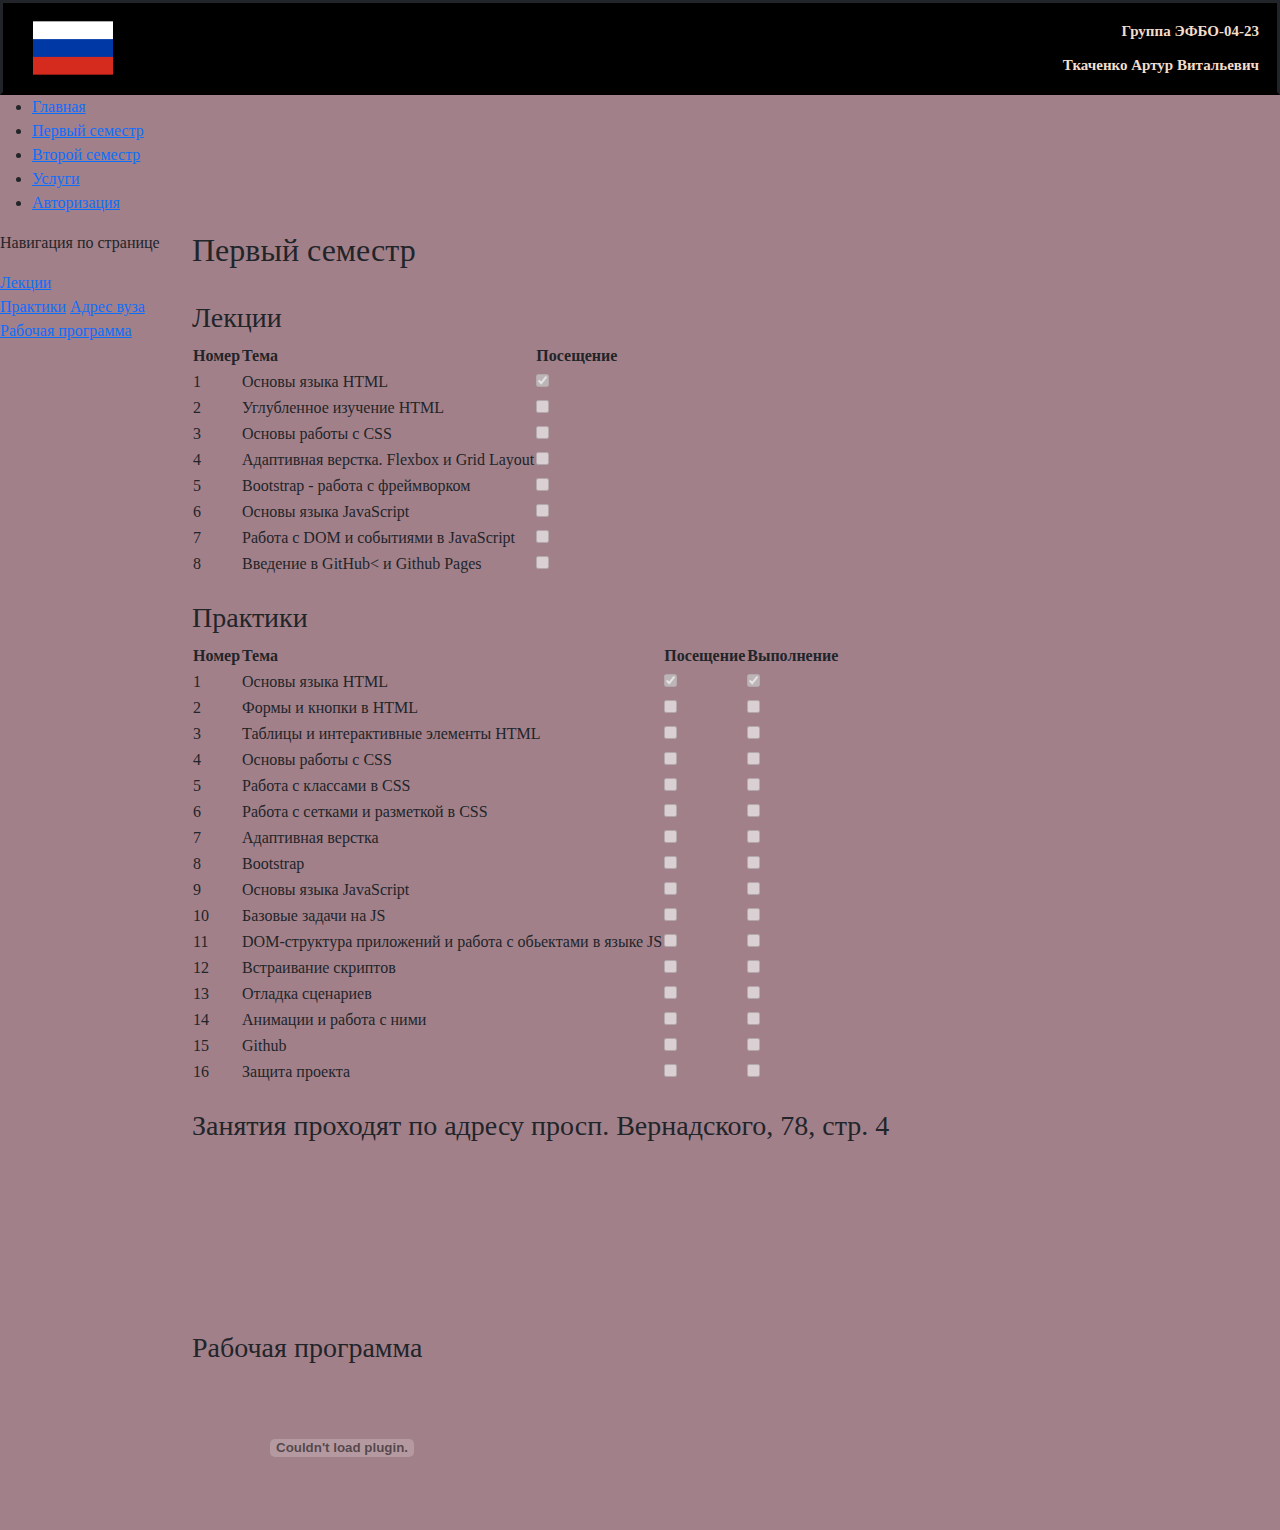
==== bt.html @ 9330e8f7 "Add files via upload" ====
<!DOCTYPE html>
<html lang="ru">
<head>
    <meta charset="UTF-8">
    <meta name="viewport" content="width=device-width, initial-scale=1.0">
    <title>bt(Первый семестр)</title>
    <link rel="icon" href="https://img.icons8.com/fluency/96/star--v1.png">
    <link rel="shortcut icon" href="https://img.icons8.com/fluency/96/star--v1.png">
    <link href="https://cdn.jsdelivr.net/npm/bootstrap@5.3.3/dist/css/bootstrap.min.css" rel="stylesheet" integrity="sha384-QWTKZyjpPEjISv5WaRU9OFeRpok6YctnYmDr5pNlyT2bRjXh0JMhjY6hW+ALEwIH" crossorigin="anonymous">
    <link rel="stylesheet" href="bootstrap.css">
</head>
<body>
<header>
    <a href="workspace.html"><img src="foto/Flag_of_Russia.svg" width="80px" height="80px"></a>
    <div class="hp">
        <p>Группа ЭФБО-04-23</p>
        <p class="hp2">Ткаченко Артур Витальевич</p>
    </div>
</header>

<!--Навигационные бар-->
<nav>
    <ul class="navbarul">
        <li><a href="main.html" class="linkbt">Главная</a></li>
        <li><a href="bt.html" class="linkbt">Первый семестр</a></li>
        <li><a class="linkbt">Второй семестр</a></li>
        <li><a href="service.html" class="linkbt">Услуги</a></li>
        <li><a class="linkbt">Авторизация</a></li>
    </ul>
</nav>

<div  style="display: flex; flex-direction: row;">
    <!--Боковая часть-->
    <div class="aside" style="width: 15%">
        <div class="aside-elements">
            <p>Навигация по странице</p>
            <div>
                <a href="#Lection" class="link2">Лекции</a><br>
                <a href="#Seminars" class="link2" style="margin-top: -7%;">Практики</a>
                <a href="#street" class="link2" style="margin-top: 3%;">Адрес вуза</a>
                <a href="#work" class="link2" style="margin-top: 3%;">Рабочая программа</a>
            </div>
        </div>
    </div>

    <!--Основая часть страницы-->
    <main class="workspace">
        <h2>Первый семестр</h2>
        <br>
        <h3 id="Lection">Лекции</h3>
        <table>
            <thead>
            <tr>
                <th>Номер</th>
                <th>Тема</th>
                <th>Посещение</th>
            </tr>
            </thead>
            <tbody>
            <tr>
                <td>1</td>
                <td>Основы языка HTML</td>
                <td><input type="checkbox" checked disabled></td>
            </tr>
            <tr>
                <td>2</td>
                <td>Углубленное изучение HTML</td>
                <td><input type="checkbox" disabled></td>
            </tr>
            <tr>
                <td>3</td>
                <td>Основы работы с CSS</td>
                <td><input type="checkbox" disabled></td>
            </tr>
            <tr>
                <td>4</td>
                <td>Адаптивная верстка. Flexbox и Grid Layout</td>
                <td><input type="checkbox" disabled></td>
            </tr>
            <tr>
                <td>5</td>
                <td>Bootstrap - работа с фреймворком</td>
                <td><input type="checkbox" disabled></td>
            </tr>
            <tr>
                <td>6</td>
                <td>Основы языка JavaScript</td>
                <td><input type="checkbox" disabled></td>
            </tr>
            <tr>
                <td>7</td>
                <td>Работа с DOM и событиями в JavaScript</td>
                <td><input type="checkbox" disabled></td>
            </tr>
            <tr>
                <td>8</td>
                <td>Введение в GitHub< и Github Pages</td>
                <td><input type="checkbox" disabled></td>
            </tr>
            </tbody>
        </table>
        <br>
        <h3 id="Seminars">Практики</h3>
        <table>
            <thead>
            <tr>
                <th>Номер</th>
                <th>Тема</th>
                <th>Посещение</th>
                <th>Выполнение</th>
            </tr>
            </thead>
            <tbody>
            <tr>
                <td>1</td>
                <td>Основы языка HTML</td>
                <td><input type="checkbox" checked disabled></td>
                <td><input type="checkbox" checked disabled></td>
            </tr>
            <tr>
                <td>2</td>
                <td>Формы и кнопки в HTML</td>
                <td><input type="checkbox" disabled></td>
                <td><input type="checkbox" disabled></td>
            </tr>
            <tr>
                <td>3</td>
                <td>Таблицы и интерактивные элементы HTML</td>
                <td><input type="checkbox" disabled></td>
                <td><input type="checkbox" disabled></td>
            </tr>
            <tr>
                <td>4</td>
                <td>Основы работы с CSS</td>
                <td><input type="checkbox" disabled></td>
                <td><input type="checkbox" disabled></td>
            </tr>
            <tr>
                <td>5</td>
                <td>Работа с классами в CSS</td>
                <td><input type="checkbox" disabled></td>
                <td><input type="checkbox" disabled></td>
            </tr>
            <tr>
                <td>6</td>
                <td>Работа с сетками и разметкой в CSS</td>
                <td><input type="checkbox" disabled></td>
                <td><input type="checkbox" disabled></td>
            </tr>
            <tr>
                <td>7</td>
                <td>Адаптивная верстка</td>
                <td><input type="checkbox" disabled></td>
                <td><input type="checkbox" disabled></td>
            </tr>
            <tr>
                <td>8</td>
                <td>Bootstrap</td>
                <td><input type="checkbox" disabled></td>
                <td><input type="checkbox" disabled></td>
            </tr>
            <tr>
                <td>9</td>
                <td>Основы языка JavaScript</td>
                <td><input type="checkbox" disabled></td>
                <td><input type="checkbox" disabled></td>
            </tr>
            <tr>
                <td>10</td>
                <td>Базовые задачи на JS</td>
                <td><input type="checkbox" disabled></td>
                <td><input type="checkbox" disabled></td>
            </tr>
            <tr>
                <td>11</td>
                <td>DOM-структура приложений и работа с обьектами в языке JS</td>
                <td><input type="checkbox" disabled></td>
                <td><input type="checkbox" disabled></td>
            </tr>
            <tr>
                <td>12</td>
                <td>Встраивание скриптов</td>
                <td><input type="checkbox" disabled></td>
                <td><input type="checkbox" disabled></td>
            </tr>
            <tr>
                <td>13</td>
                <td>Отладка сценариев</td>
                <td><input type="checkbox" disabled></td>
                <td><input type="checkbox" disabled></td>
            </tr>
            <tr>
                <td>14</td>
                <td>Анимации и работа с ними</td>
                <td><input type="checkbox" disabled></td>
                <td><input type="checkbox" disabled></td>
            </tr>
            <tr>
                <td>15</td>
                <td>Github</td>
                <td><input type="checkbox" disabled></td>
                <td><input type="checkbox" disabled></td>
            </tr>
            <tr>
                <td>16</td>
                <td>Защита проекта</td>
                <td><input type="checkbox" disabled></td>
                <td><input type="checkbox" disabled></td>
            </tr>
            </tbody>
        </table>
        <br>

        <!--Карта-->
        <h3 id="street">Занятия проходят по адресу просп. Вернадского, 78, стр. 4</h3>
        <iframe src="https://yandex.ru/map-widget/v1/?um=constructor%3A49d7ddc7bb1c342f68645779e304a2aa5ed47b4d1cc471e65f54201454809b28&amp;source=constructor" allowfullscreen></iframe>

        <!--ПДФ-->
        <div class="pdf">
            <br>
            <h3 id="work">Рабочая программа</h3>
            <object id="pdffile" type="application/pdf" data="/pdf/pr3.pdf"></object>
        </div>


    </main>

</body>
</html>
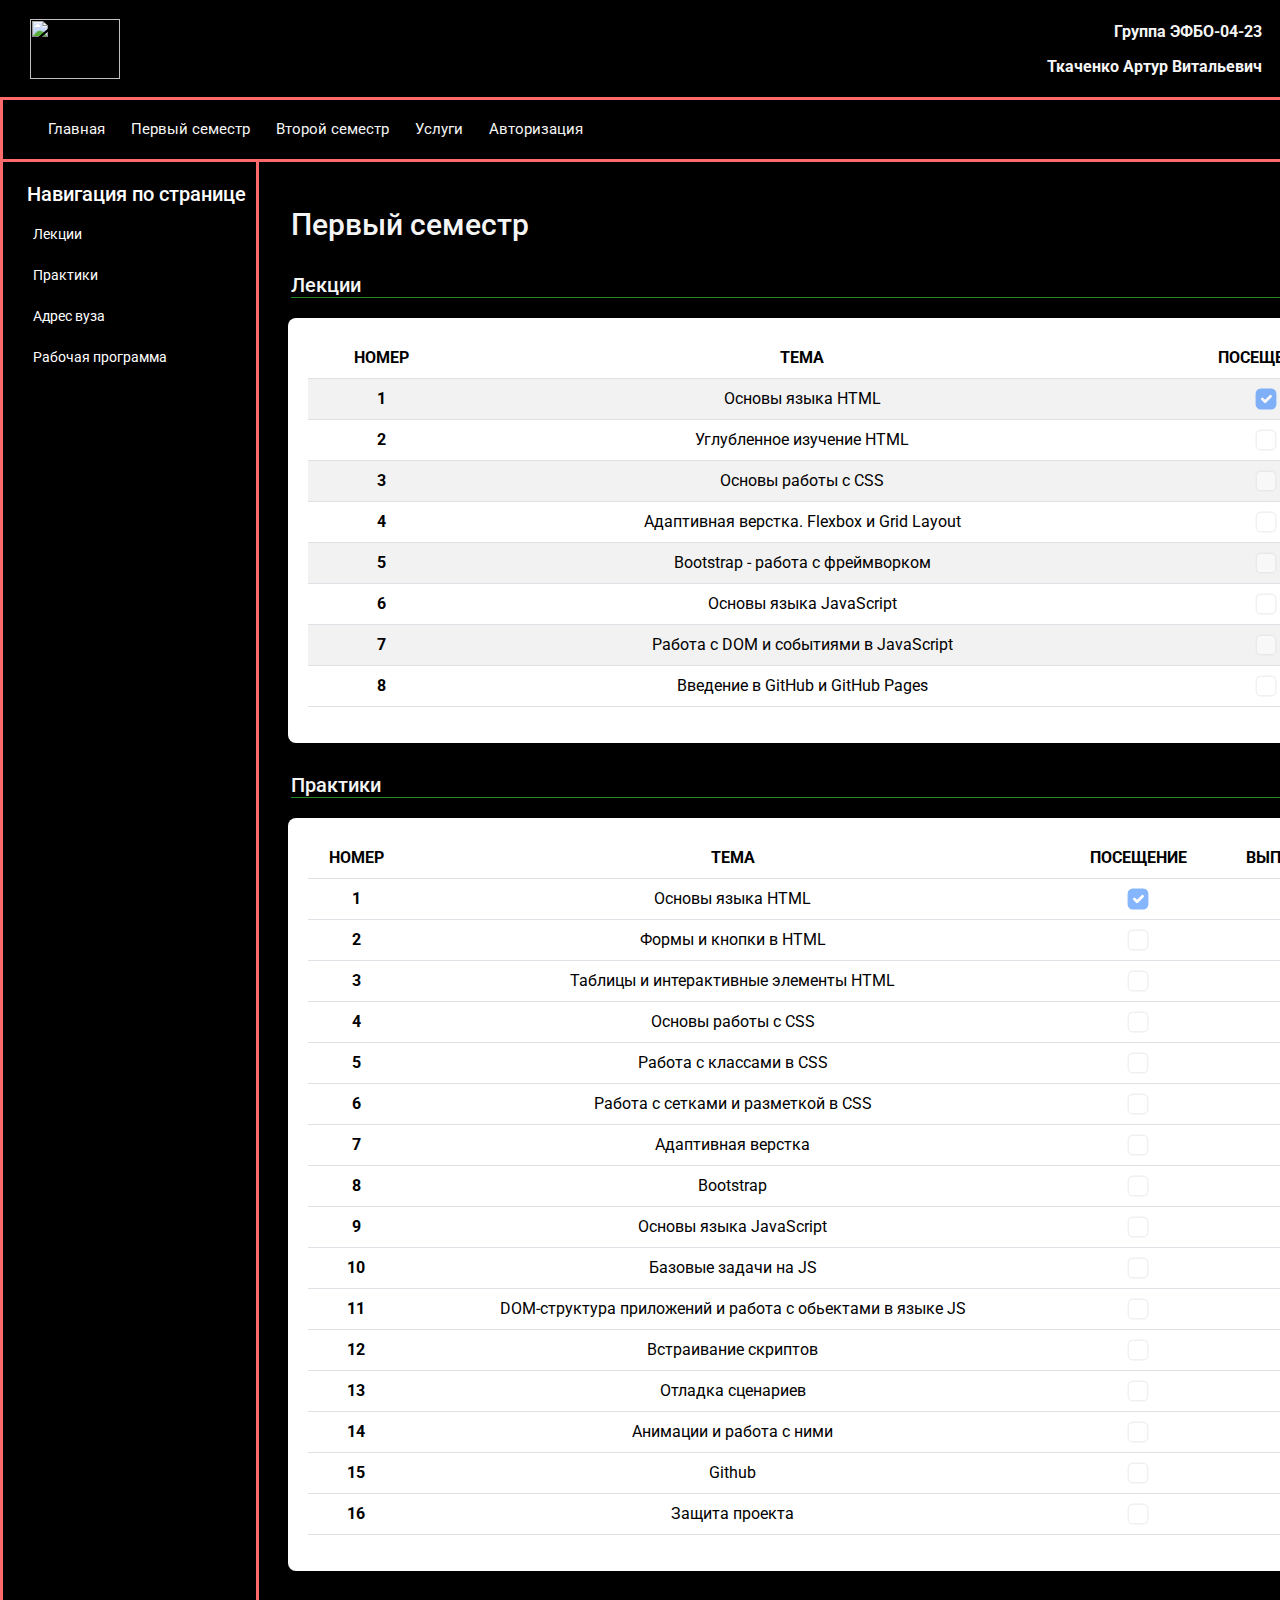
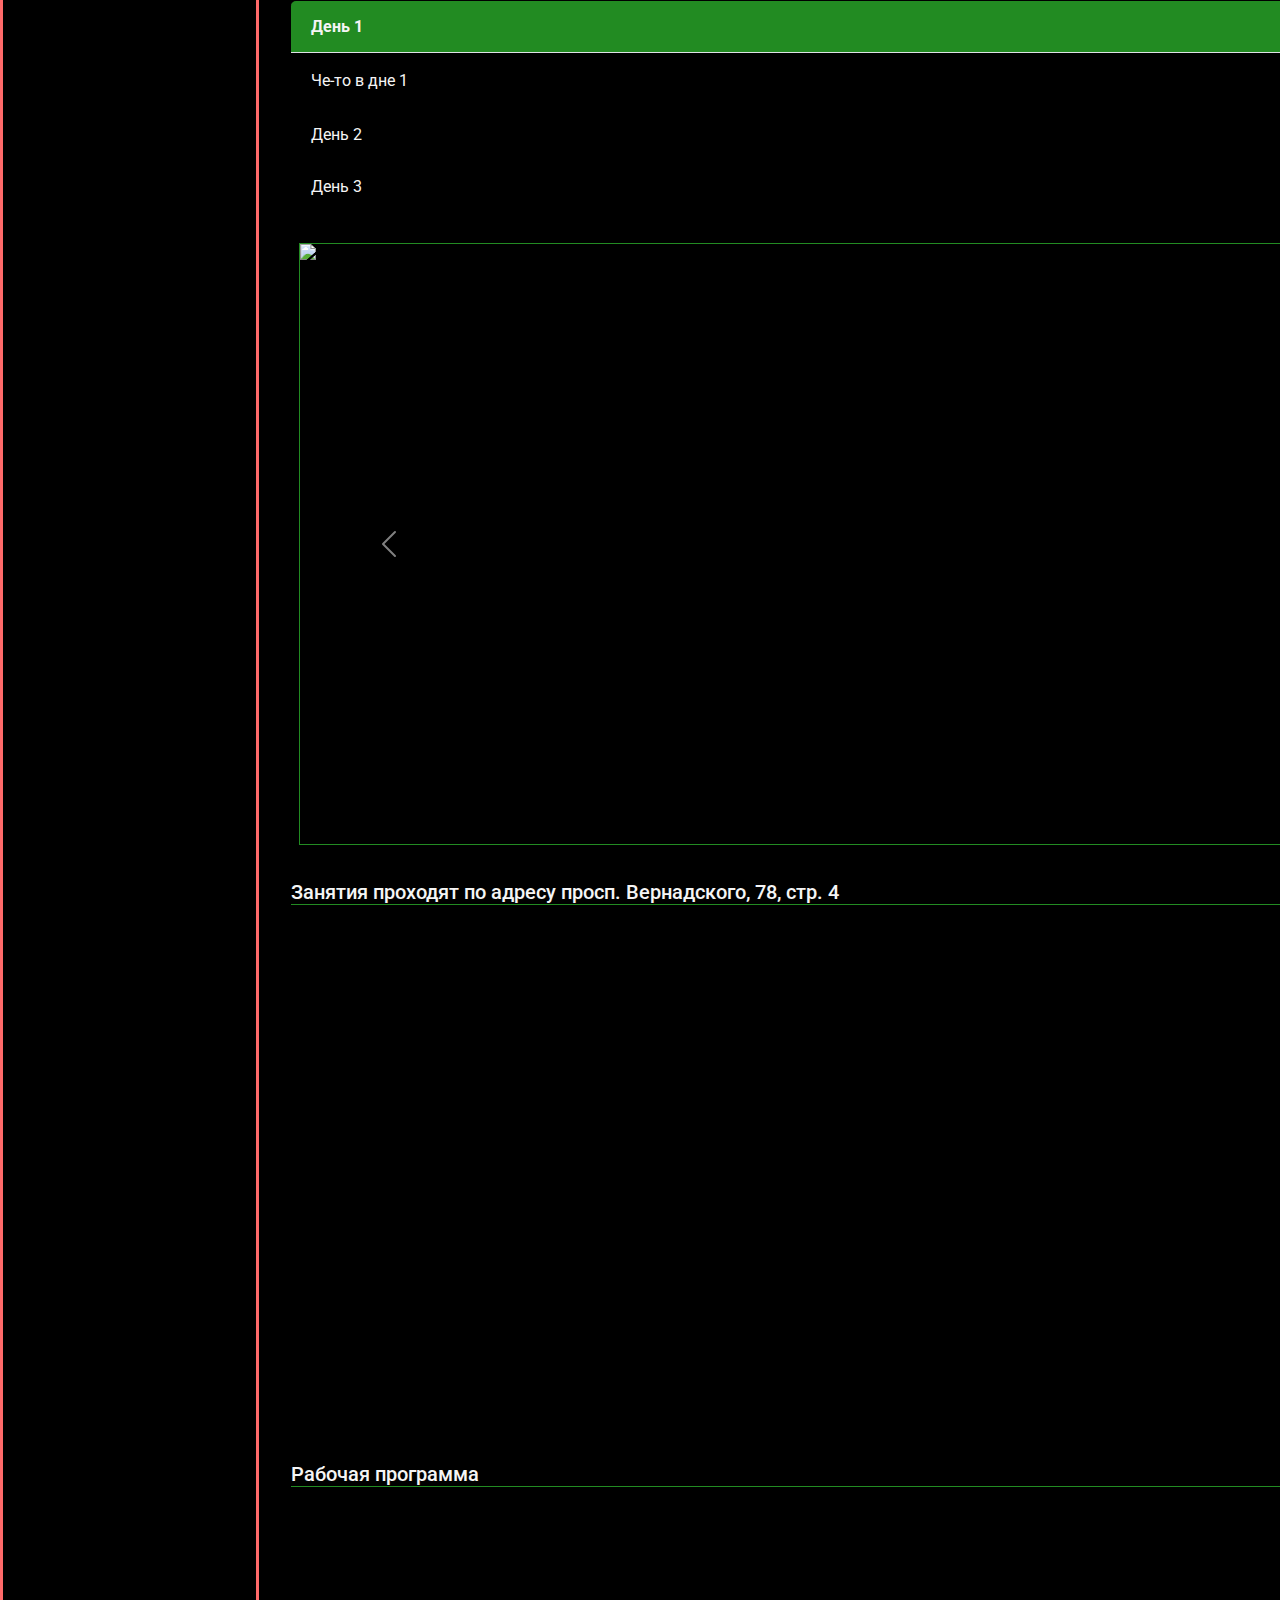
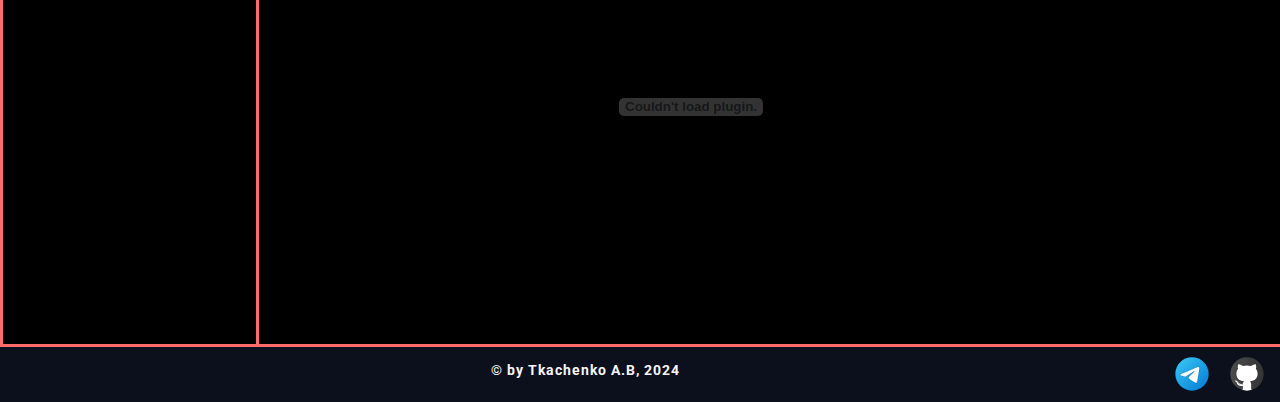
==== commit 77439252: "Add files via upload" ====
--- a/bt.html
+++ b/bt.html
@@ -1,6 +1,6 @@
 <!DOCTYPE html>
 <html lang="ru">
-<head>
+    <head>
     <meta charset="UTF-8">
     <meta name="viewport" content="width=device-width, initial-scale=1.0">
     <title>bt(Первый семестр)</title>
@@ -8,208 +8,288 @@
     <link rel="shortcut icon" href="https://img.icons8.com/fluency/96/star--v1.png">
     <link href="https://cdn.jsdelivr.net/npm/bootstrap@5.3.3/dist/css/bootstrap.min.css" rel="stylesheet" integrity="sha384-QWTKZyjpPEjISv5WaRU9OFeRpok6YctnYmDr5pNlyT2bRjXh0JMhjY6hW+ALEwIH" crossorigin="anonymous">
     <link rel="stylesheet" href="bootstrap.css">
+    <link href="https://fonts.googleapis.com/css2?family=Roboto:wght@400;500;700&display=swap" rel="stylesheet">
 </head>
-<body>
-<header>
-    <a href="workspace.html"><img src="foto/Flag_of_Russia.svg" width="80px" height="80px"></a>
-    <div class="hp">
-        <p>Группа ЭФБО-04-23</p>
-        <p class="hp2">Ткаченко Артур Витальевич</p>
-    </div>
-</header>
+    <body>
+    <header>
+        <a href="workspace.html"><img src="foto/logo_bt.png" width="90px" height="60px"></a>
+        <div class="hp">
+            <p>Группа ЭФБО-04-23</p>
+            <p class="hp2">Ткаченко Артур Витальевич</p>
+        </div>
+    </header>
 
 <!--Навигационные бар-->
-<nav>
-    <ul class="navbarul">
-        <li><a href="main.html" class="linkbt">Главная</a></li>
-        <li><a href="bt.html" class="linkbt">Первый семестр</a></li>
-        <li><a class="linkbt">Второй семестр</a></li>
-        <li><a href="service.html" class="linkbt">Услуги</a></li>
-        <li><a class="linkbt">Авторизация</a></li>
-    </ul>
-</nav>
+    <nav class="navbar navbar-expand-lg custom-navbar">
+        <div class="container-fluid">
+            <ul class="navbar-nav me-auto mb-2 mb-lg-0">
+                <li class="nav-item">
+                    <a href="main.html" class="nav-link">Главная</a>
+                </li>
+                <li class="nav-item">
+                    <a href="bt.html" class="nav-link">Первый семестр</a>
+                </li>
+                <li class="nav-item">
+                    <a href="#" class="nav-link">Второй семестр</a>
+                </li>
+                <li class="nav-item">
+                    <a href="service.html" class="nav-link">Услуги</a>
+                </li>
+                <li class="nav-item">
+                    <a href="#" class="nav-link">Авторизация</a>
+                </li>
+            </ul>
+        </div>
+    </nav>
+
 
 <div  style="display: flex; flex-direction: row;">
     <!--Боковая часть-->
-    <div class="aside" style="width: 15%">
-        <div class="aside-elements">
-            <p>Навигация по странице</p>
-            <div>
-                <a href="#Lection" class="link2">Лекции</a><br>
-                <a href="#Seminars" class="link2" style="margin-top: -7%;">Практики</a>
-                <a href="#street" class="link2" style="margin-top: 3%;">Адрес вуза</a>
-                <a href="#work" class="link2" style="margin-top: 3%;">Рабочая программа</a>
-            </div>
+    <div class="aside bg-black">
+        <div class="container">
+            <p class="text-white h5" style="margin-left: 2%;">Навигация по странице</p>
+            <ul class="list-group">
+                <li class="list-group-item"><a href="#Lection" class="text-white text-decoration-none">Лекции</a></li>
+                <li class="list-group-item"><a href="#Seminars" class="text-white text-decoration-none">Практики</a></li>
+                <li class="list-group-item"><a href="#street" class="text-white text-decoration-none">Адрес вуза</a></li>
+                <li class="list-group-item"><a href="#work" class="text-white text-decoration-none">Рабочая программа</a></li>
+            </ul>
         </div>
     </div>
 
     <!--Основая часть страницы-->
-    <main class="workspace">
+    <main class="bt_main">
         <h2>Первый семестр</h2>
-        <br>
         <h3 id="Lection">Лекции</h3>
-        <table>
-            <thead>
-            <tr>
-                <th>Номер</th>
-                <th>Тема</th>
-                <th>Посещение</th>
-            </tr>
-            </thead>
-            <tbody>
-            <tr>
-                <td>1</td>
-                <td>Основы языка HTML</td>
-                <td><input type="checkbox" checked disabled></td>
-            </tr>
-            <tr>
-                <td>2</td>
-                <td>Углубленное изучение HTML</td>
-                <td><input type="checkbox" disabled></td>
-            </tr>
-            <tr>
-                <td>3</td>
-                <td>Основы работы с CSS</td>
-                <td><input type="checkbox" disabled></td>
-            </tr>
-            <tr>
-                <td>4</td>
-                <td>Адаптивная верстка. Flexbox и Grid Layout</td>
-                <td><input type="checkbox" disabled></td>
-            </tr>
-            <tr>
-                <td>5</td>
-                <td>Bootstrap - работа с фреймворком</td>
-                <td><input type="checkbox" disabled></td>
-            </tr>
-            <tr>
-                <td>6</td>
-                <td>Основы языка JavaScript</td>
-                <td><input type="checkbox" disabled></td>
-            </tr>
-            <tr>
-                <td>7</td>
-                <td>Работа с DOM и событиями в JavaScript</td>
-                <td><input type="checkbox" disabled></td>
-            </tr>
-            <tr>
-                <td>8</td>
-                <td>Введение в GitHub< и Github Pages</td>
-                <td><input type="checkbox" disabled></td>
-            </tr>
-            </tbody>
-        </table>
-        <br>
+        <div class="container">
+            <div class="table-container">
+                <table class="table custom-table table-striped align-middle text-center">
+                    <thead class="text-uppercase">
+                    <tr>
+                        <th scope="col">Номер</th>
+                        <th scope="col">Тема</th>
+                        <th scope="col">Посещение</th>
+                    </tr>
+                    </thead>
+                    <tbody>
+                    <tr>
+                        <th scope="row">1</th>
+                        <td>Основы языка HTML</td>
+                        <td><input type="checkbox" class="form-check-input" checked disabled></td>
+                    </tr>
+                    <tr>
+                        <th scope="row">2</th>
+                        <td>Углубленное изучение HTML</td>
+                        <td><input type="checkbox" class="form-check-input" disabled></td>
+                    </tr>
+                    <tr>
+                        <th scope="row">3</th>
+                        <td>Основы работы с CSS</td>
+                        <td><input type="checkbox" class="form-check-input" disabled></td>
+                    </tr>
+                    <tr>
+                        <th scope="row">4</th>
+                        <td>Адаптивная верстка. Flexbox и Grid Layout</td>
+                        <td><input type="checkbox" class="form-check-input" disabled></td>
+                    </tr>
+                    <tr>
+                        <th scope="row">5</th>
+                        <td>Bootstrap - работа с фреймворком</td>
+                        <td><input type="checkbox" class="form-check-input" disabled></td>
+                    </tr>
+                    <tr>
+                        <th scope="row">6</th>
+                        <td>Основы языка JavaScript</td>
+                        <td><input type="checkbox" class="form-check-input" disabled></td>
+                    </tr>
+                    <tr>
+                        <th scope="row">7</th>
+                        <td>Работа с DOM и событиями в JavaScript</td>
+                        <td><input type="checkbox" class="form-check-input" disabled></td>
+                    </tr>
+                    <tr>
+                        <th scope="row">8</th>
+                        <td>Введение в GitHub и GitHub Pages</td>
+                        <td><input type="checkbox" class="form-check-input" disabled></td>
+                    </tr>
+                    </tbody>
+                </table>
+            </div>
+        </div>
+
         <h3 id="Seminars">Практики</h3>
-        <table>
-            <thead>
-            <tr>
-                <th>Номер</th>
-                <th>Тема</th>
-                <th>Посещение</th>
-                <th>Выполнение</th>
-            </tr>
-            </thead>
-            <tbody>
-            <tr>
-                <td>1</td>
-                <td>Основы языка HTML</td>
-                <td><input type="checkbox" checked disabled></td>
-                <td><input type="checkbox" checked disabled></td>
-            </tr>
-            <tr>
-                <td>2</td>
-                <td>Формы и кнопки в HTML</td>
-                <td><input type="checkbox" disabled></td>
-                <td><input type="checkbox" disabled></td>
-            </tr>
-            <tr>
-                <td>3</td>
-                <td>Таблицы и интерактивные элементы HTML</td>
-                <td><input type="checkbox" disabled></td>
-                <td><input type="checkbox" disabled></td>
-            </tr>
-            <tr>
-                <td>4</td>
-                <td>Основы работы с CSS</td>
-                <td><input type="checkbox" disabled></td>
-                <td><input type="checkbox" disabled></td>
-            </tr>
-            <tr>
-                <td>5</td>
-                <td>Работа с классами в CSS</td>
-                <td><input type="checkbox" disabled></td>
-                <td><input type="checkbox" disabled></td>
-            </tr>
-            <tr>
-                <td>6</td>
-                <td>Работа с сетками и разметкой в CSS</td>
-                <td><input type="checkbox" disabled></td>
-                <td><input type="checkbox" disabled></td>
-            </tr>
-            <tr>
-                <td>7</td>
-                <td>Адаптивная верстка</td>
-                <td><input type="checkbox" disabled></td>
-                <td><input type="checkbox" disabled></td>
-            </tr>
-            <tr>
-                <td>8</td>
-                <td>Bootstrap</td>
-                <td><input type="checkbox" disabled></td>
-                <td><input type="checkbox" disabled></td>
-            </tr>
-            <tr>
-                <td>9</td>
-                <td>Основы языка JavaScript</td>
-                <td><input type="checkbox" disabled></td>
-                <td><input type="checkbox" disabled></td>
-            </tr>
-            <tr>
-                <td>10</td>
-                <td>Базовые задачи на JS</td>
-                <td><input type="checkbox" disabled></td>
-                <td><input type="checkbox" disabled></td>
-            </tr>
-            <tr>
-                <td>11</td>
-                <td>DOM-структура приложений и работа с обьектами в языке JS</td>
-                <td><input type="checkbox" disabled></td>
-                <td><input type="checkbox" disabled></td>
-            </tr>
-            <tr>
-                <td>12</td>
-                <td>Встраивание скриптов</td>
-                <td><input type="checkbox" disabled></td>
-                <td><input type="checkbox" disabled></td>
-            </tr>
-            <tr>
-                <td>13</td>
-                <td>Отладка сценариев</td>
-                <td><input type="checkbox" disabled></td>
-                <td><input type="checkbox" disabled></td>
-            </tr>
-            <tr>
-                <td>14</td>
-                <td>Анимации и работа с ними</td>
-                <td><input type="checkbox" disabled></td>
-                <td><input type="checkbox" disabled></td>
-            </tr>
-            <tr>
-                <td>15</td>
-                <td>Github</td>
-                <td><input type="checkbox" disabled></td>
-                <td><input type="checkbox" disabled></td>
-            </tr>
-            <tr>
-                <td>16</td>
-                <td>Защита проекта</td>
-                <td><input type="checkbox" disabled></td>
-                <td><input type="checkbox" disabled></td>
-            </tr>
-            </tbody>
-        </table>
-        <br>
+        <div class="container">
+            <div class="table-container">
+                <table class="table custom-table  align-middle text-center">
+                    <thead class="text-uppercase">
+                    <tr>
+                        <th scope="col">Номер</th>
+                        <th scope="col">Тема</th>
+                        <th scope="col">Посещение</th>
+                        <th scope="col">Выполнение</th>
+                    </tr>
+                    </thead>
+                    <tbody>
+                    <tr>
+                        <th scope="row">1</th>
+                        <td scope="row">Основы языка HTML</td>
+                        <td><input type="checkbox" class="form-check-input" checked disabled></td>
+                        <td><input type="checkbox" class="form-check-input" checked disabled></td>
+                    </tr>
+                    <tr>
+                        <th scope="row">2</th>
+                        <td>Формы и кнопки в HTML</td>
+                        <td><input type="checkbox" class="form-check-input" disabled></td>
+                        <td><input type="checkbox" class="form-check-input" disabled></td>
+                    </tr>
+                    <tr>
+                        <th scope="row">3</th>
+                        <td>Таблицы и интерактивные элементы HTML</td>
+                        <td><input type="checkbox" class="form-check-input" disabled></td>
+                        <td><input type="checkbox" class="form-check-input" disabled></td>
+                    </tr>
+                    <tr>
+                        <th scope="row">4</th>
+                        <td>Основы работы с CSS</td>
+                        <td><input type="checkbox" class="form-check-input" disabled></td>
+                        <td><input type="checkbox" class="form-check-input" disabled></td>
+                    </tr>
+                    <tr>
+                        <th scope="row">5</th>
+                        <td>Работа с классами в CSS</td>
+                        <td><input type="checkbox" class="form-check-input" disabled></td>
+                        <td><input type="checkbox" class="form-check-input" disabled></td>
+                    </tr>
+                    <tr>
+                        <th scope="row">6</th>
+                        <td>Работа с сетками и разметкой в CSS</td>
+                        <td><input type="checkbox" class="form-check-input" disabled></td>
+                        <td><input type="checkbox" class="form-check-input" disabled></td>
+                    </tr>
+                    <tr>
+                        <th scope="row">7</th>
+                        <td>Адаптивная верстка</td>
+                        <td><input type="checkbox" class="form-check-input" disabled></td>
+                        <td><input type="checkbox" class="form-check-input" disabled></td>
+                    </tr>
+                    <tr>
+                        <th scope="row">8</th>
+                        <td>Bootstrap</td>
+                        <td><input type="checkbox" class="form-check-input" disabled></td>
+                        <td><input type="checkbox" class="form-check-input" disabled></td>
+                    </tr>
+                    <tr>
+                        <th scope="row">9</th>
+                        <td>Основы языка JavaScript</td>
+                        <td><input type="checkbox" class="form-check-input" disabled></td>
+                        <td><input type="checkbox" class="form-check-input" disabled></td>
+                    </tr>
+                    <tr>
+                        <th scope="row">10</th>
+                        <td>Базовые задачи на JS</td>
+                        <td><input type="checkbox" class="form-check-input" disabled></td>
+                        <td><input type="checkbox" class="form-check-input" disabled></td>
+                    </tr>
+                    <tr>
+                        <th scope="row">11</th>
+                        <td>DOM-структура приложений и работа с обьектами в языке JS</td>
+                        <td><input type="checkbox" class="form-check-input" disabled></td>
+                        <td><input type="checkbox" class="form-check-input" disabled></td>
+                    </tr>
+                    <tr>
+                        <th scope="row">12</th>
+                        <td>Встраивание скриптов</td>
+                        <td><input type="checkbox" class="form-check-input" disabled></td>
+                        <td><input type="checkbox" class="form-check-input" disabled></td>
+                    </tr>
+                    <tr>
+                        <th scope="row">13</th>
+                        <td>Отладка сценариев</td>
+                        <td><input type="checkbox" class="form-check-input" disabled></td>
+                        <td><input type="checkbox" class="form-check-input" disabled></td>
+                    </tr>
+                    <tr>
+                        <th scope="row">14</th>
+                        <td>Анимации и работа с ними</td>
+                        <td><input type="checkbox" class="form-check-input" disabled></td>
+                        <td><input type="checkbox" class="form-check-input" disabled></td>
+                    </tr>
+                    <tr>
+                        <th scope="row">15</th>
+                        <td>Github</td>
+                        <td><input type="checkbox" class="form-check-input" disabled></td>
+                        <td><input type="checkbox" class="form-check-input" disabled></td>
+                    </tr>
+                    <tr>
+                        <th scope="row">16</th>
+                        <td>Защита проекта</td>
+                        <td><input type="checkbox" class="form-check-input" disabled></td>
+                        <td><input type="checkbox" class="form-check-input" disabled></td>
+                    </tr>
+                    </tbody>
+                </table>
+            </div>
+        </div>
+        <!--Аккордион-->
+        <div class="accordion" id="accordionExample">
+            <div class="accordion-item">
+                <h2 class="accordion-header">
+                    <button class="accordion-button" type="button" data-bs-toggle="collapse" data-bs-target="#collapseOne" aria-expanded="true" aria-controls="collapseOne">
+                        День 1
+                    </button>
+                </h2>
+                <div id="collapseOne" class="accordion-collapse collapse show" data-bs-parent="#accordionExample">
+                    <div class="accordion-body">
+                        Че-то в дне 1
+                    </div>
+                </div>
+            </div>
+            <div class="accordion-item">
+                <h2 class="accordion-header">
+                    <button class="accordion-button collapsed" type="button" data-bs-toggle="collapse" data-bs-target="#collapseTwo" aria-expanded="false" aria-controls="collapseTwo">
+                        День 2
+                    </button>
+                </h2>
+                <div id="collapseTwo" class="accordion-collapse collapse" data-bs-parent="#accordionExample">
+                    <div class="accordion-body">
+                        Че-то в дне 2
+                    </div>
+                </div>
+            </div>
+            <div class="accordion-item">
+                <h2 class="accordion-header">
+                    <button class="accordion-button collapsed" type="button" data-bs-toggle="collapse" data-bs-target="#collapseThree" aria-expanded="false" aria-controls="collapseThree">
+                        День 3
+                    </button>
+                </h2>
+                <div id="collapseThree" class="accordion-collapse collapse" data-bs-parent="#accordionExample">
+                    <div class="accordion-body">
+                        Че-то в дне 3
+                    </div>
+                </div>
+            </div>
+        </div>
+        <div id="carouselExample" class="carousel slide carousel-fade">
+            <div class="carousel-inner">
+                <div class="carousel-item active">
+                    <img src="foto2/first.jpg" width="1200px" class="d-block">
+                </div>
+                <div class="carousel-item">
+                    <img src="foto2/sec.jpg" width="1200px" class="d-block" >
+                </div>
+                <div class="carousel-item">
+                    <img src="foto2/third.jpg" width="1200px" class="d-block">
+                </div>
+            </div>
+            <button class="carousel-control-prev" type="button" data-bs-target="#carouselExample" data-bs-slide="prev">
+                <span class="carousel-control-prev-icon" aria-hidden="true"></span>
+                <span class="visually-hidden">Previous</span>
+            </button>
+            <button class="carousel-control-next" type="button" data-bs-target="#carouselExample" data-bs-slide="next">
+                <span class="carousel-control-next-icon" aria-hidden="true"></span>
+                <span class="visually-hidden">Next</span>
+            </button>
+        </div>
 
         <!--Карта-->
         <h3 id="street">Занятия проходят по адресу просп. Вернадского, 78, стр. 4</h3>
@@ -217,13 +297,19 @@
 
         <!--ПДФ-->
         <div class="pdf">
-            <br>
             <h3 id="work">Рабочая программа</h3>
             <object id="pdffile" type="application/pdf" data="/pdf/pr3.pdf"></object>
         </div>
-
-
+        <button id="topButton" type="button">Back to Top</button>
     </main>
-
-</body>
+</div>
+    <!--футер-->
+    <div class="footer">
+        <p>&copy; by Tkachenko A.B, 2024</p>
+        <a href="https://t.me/tenshyy1" target="_blank"><img src="foto/telegramico.svg" width="40px" height="40px"></a>
+        <a href="https://github.com/worldlonging" target="_blank"><img src="foto/githubsvg.svg" width="40px" height="40px"></a>
+    </div>
+    <script src="topbutton.js"></script>
+    <script src="https://cdn.jsdelivr.net/npm/bootstrap@5.3.3/dist/js/bootstrap.bundle.min.js" integrity="sha384-YvpcrYf0tY3lHB60NNkmXc5s9fDVZLESaAA55NDzOxhy9GkcIdslK1eN7N6jIeHz" crossorigin="anonymous"></script>
+    </body>
 </html>